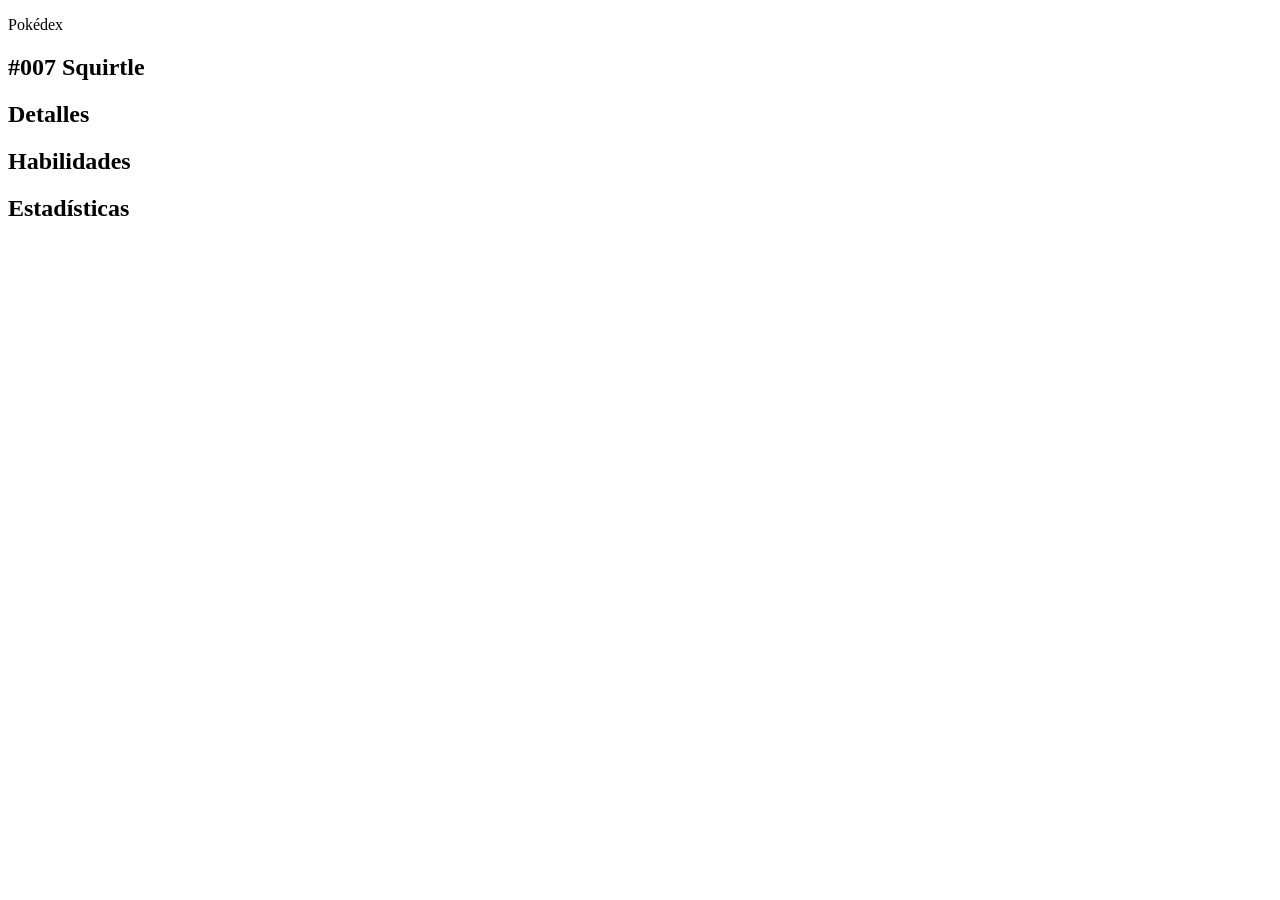
==== detallePokemonSquirtle.html @ 9f223343 "Agregado index.html, detallePokemonSquirtle.html y los demás componentes en el repo original" ====
<!DOCTYPE html>
<html lang="es">
  <head>
    <meta charset="UTF-8">
    <title>Pokédex - Squirtle</title>
  </head>
  <body>
    <header>
      <p>Pokédex</p>
      <nav>
        <!-- mismo menú que la otra página -->
      </nav>
    </header>

    <main>
      <nav id="carrusel">
        <!-- enlaces a los Pokémon cercanos -->
      </nav>

      <article>
        <h1>#007 Squirtle</h1>
        <!-- imagen con leyenda -->

        <section id="detalles">
          <h2>Detalles</h2>
        </section>

        <section id="habilidades">
          <h2>Habilidades</h2>
        </section>

        <section id="estadisticas">
          <h2>Estadísticas</h2>
        </section>
      </article>
    </main>

    <footer>
      <!-- créditos -->
    </footer>
  </body>
</html>
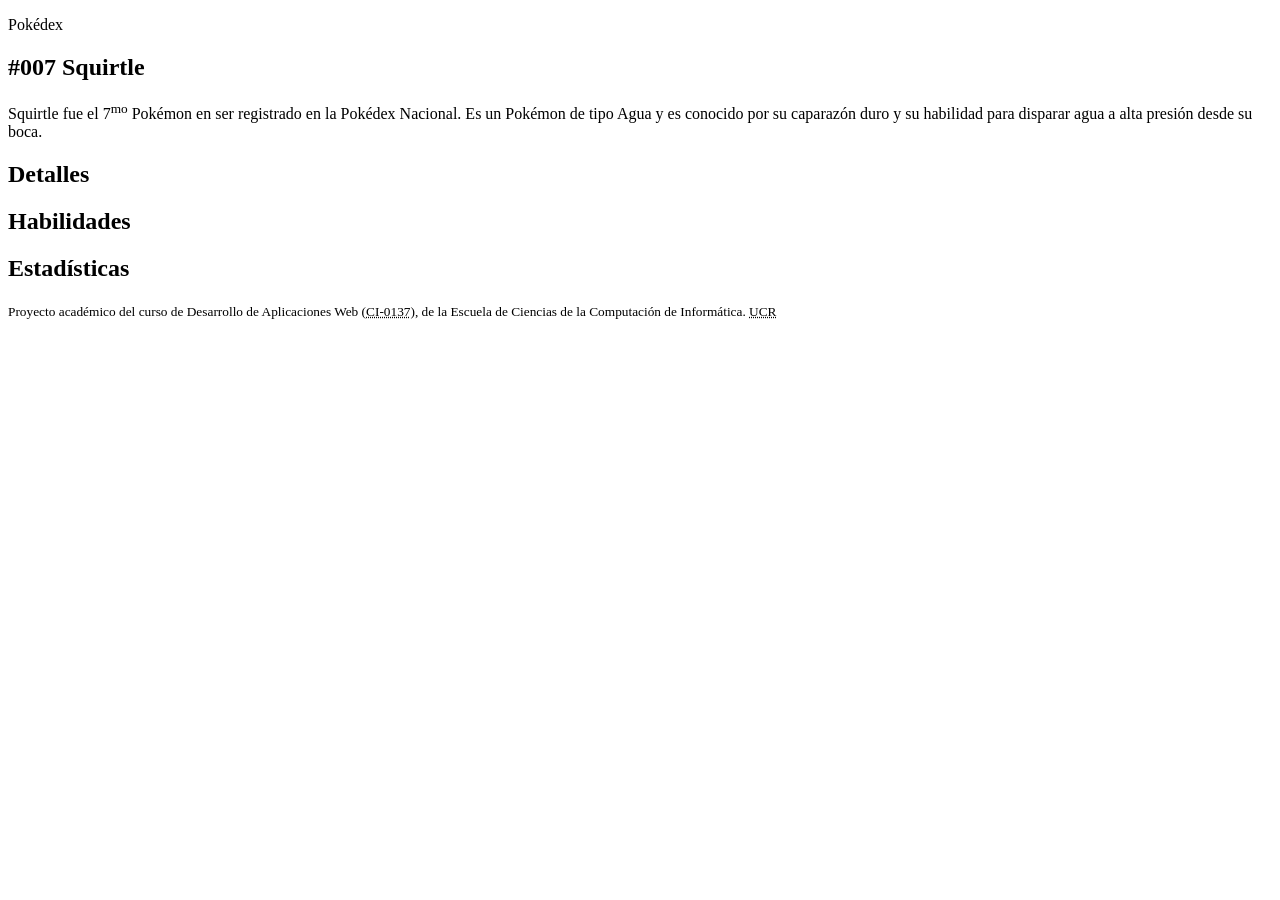
==== commit 5a0b14ad: "Créditos" ====
--- a/detallePokemonSquirtle.html
+++ b/detallePokemonSquirtle.html
@@ -20,6 +20,7 @@
       <article>
         <h1>#007 Squirtle</h1>
         <!-- imagen con leyenda -->
+         <p> Squirtle fue el 7<sup>mo</sup> Pokémon en ser registrado en la Pokédex Nacional. Es un Pokémon de tipo Agua y es conocido por su caparazón duro y su habilidad para disparar agua a alta presión desde su boca.</p>
 
         <section id="detalles">
           <h2>Detalles</h2>
@@ -37,6 +38,15 @@
 
     <footer>
       <!-- créditos -->
+       <p>
+            <small>
+                Proyecto académico del curso de Desarrollo de Aplicaciones Web 
+                (<abbr title="Curso de Desarrollo de Aplicaciones Web">CI-0137</abbr>),
+                de la Escuela de Ciencias de la Computación de Informática.
+                <abbr title="Universidad de Costa Rica">UCR</abbr>
+                <time datetime="2026"></time>
+            </small>
+       </p>
     </footer>
   </body>
 </html>
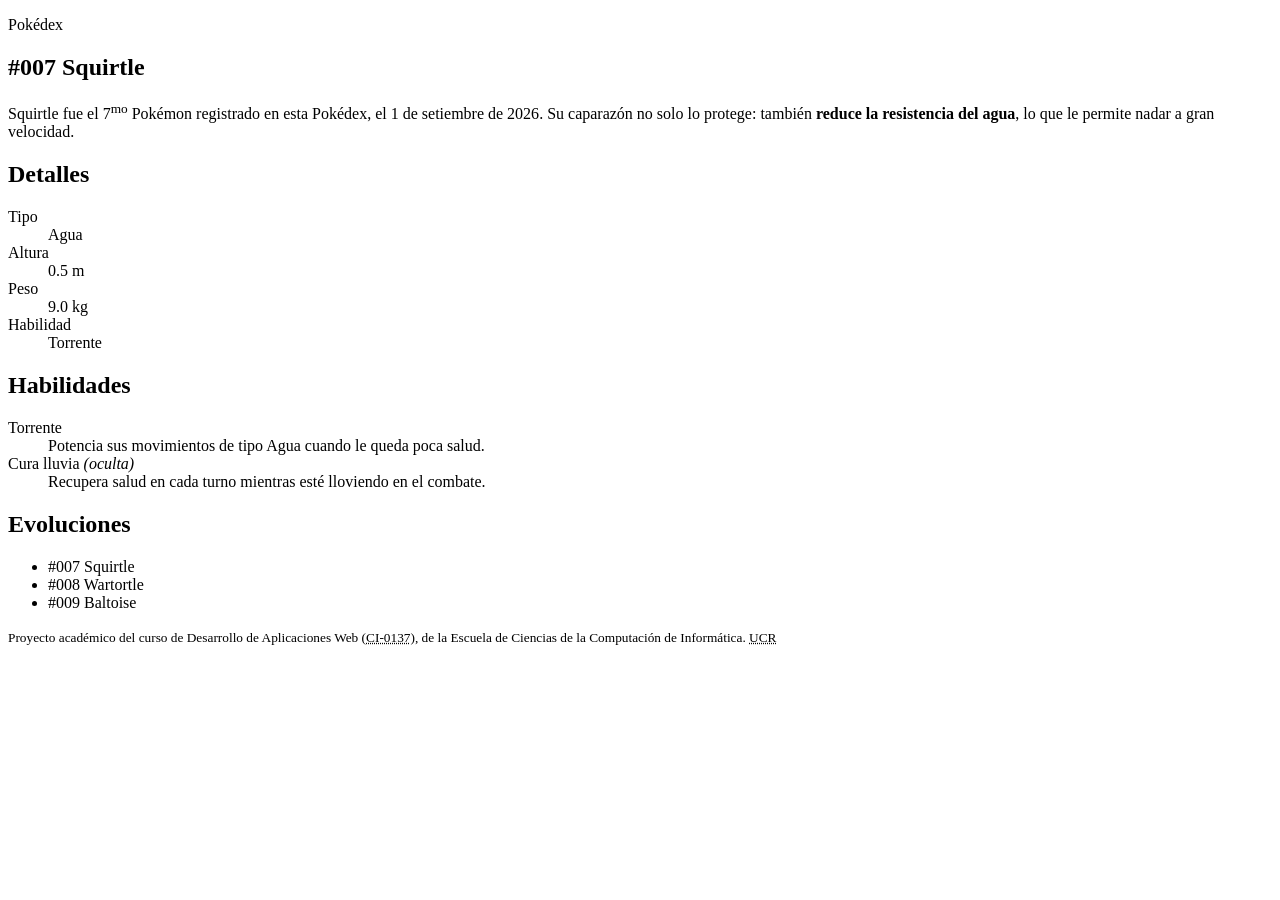
==== commit 7cc514c6: "Más" ====
--- a/detallePokemonSquirtle.html
+++ b/detallePokemonSquirtle.html
@@ -20,18 +20,47 @@
       <article>
         <h1>#007 Squirtle</h1>
         <!-- imagen con leyenda -->
-         <p> Squirtle fue el 7<sup>mo</sup> Pokémon en ser registrado en la Pokédex Nacional. Es un Pokémon de tipo Agua y es conocido por su caparazón duro y su habilidad para disparar agua a alta presión desde su boca.</p>
+         <p> 
+          Squirtle fue el 7<sup>mo</sup> Pokémon registrado en esta Pokédex, 
+          el <time datetime="2026-09-01">1 de setiembre de 2026</time>. 
+          Su caparazón no solo lo protege: también <strong>reduce la resistencia del agua</strong>, 
+          lo que le permite nadar a gran velocidad.
+        </p>
 
         <section id="detalles">
           <h2>Detalles</h2>
+          <dl>
+            <dt>Tipo</dt>
+            <dd>Agua</dd>
+
+            <dt>Altura</dt>
+            <dd>0.5 m</dd>
+
+            <dt>Peso</dt>
+            <dd>9.0 kg</dd>
+
+            <dt>Habilidad</dt>
+            <dd>Torrente</dd>
+          </dl>
         </section>
 
         <section id="habilidades">
           <h2>Habilidades</h2>
+          <dl>
+            <dt>Torrente</dt>
+            <dd>Potencia sus movimientos de tipo Agua cuando le queda poca salud.</dd>
+            <dt>Cura lluvia <em>(oculta)</em></dt>
+            <dd>Recupera salud en cada turno mientras esté lloviendo en el combate.</dd>
+          </dl>
         </section>
 
-        <section id="estadisticas">
-          <h2>Estadísticas</h2>
+        <section id="evoluciones">
+          <h2>Evoluciones</h2>
+          <ul>
+            <li>#007 Squirtle</li>
+            <li>#008 Wartortle</li>
+            <li>#009 Baltoise</li>
+          </ul>
         </section>
       </article>
     </main>
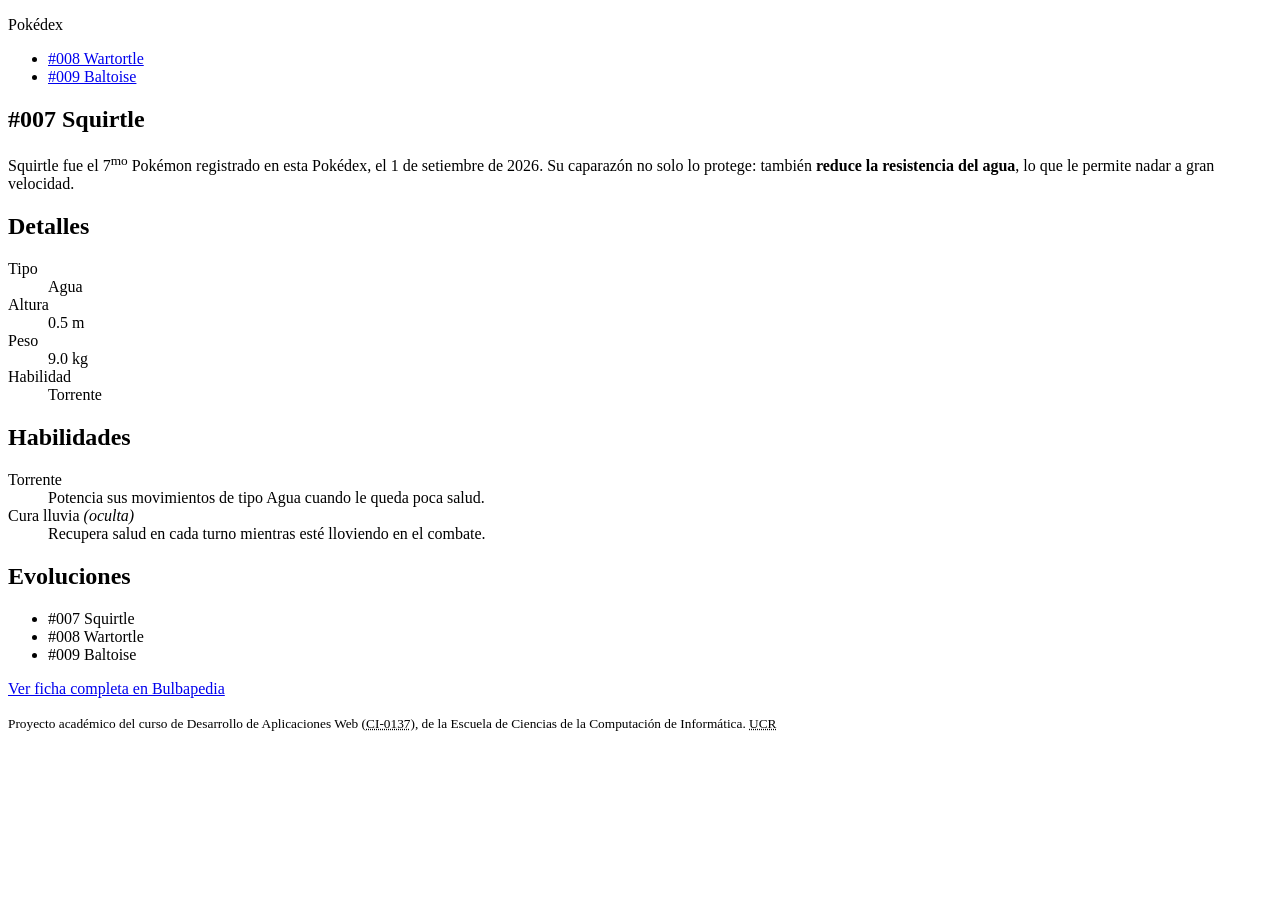
==== commit 40f9ee55: "Agregada ficha completa bulbapedia y demás" ====
--- a/detallePokemonSquirtle.html
+++ b/detallePokemonSquirtle.html
@@ -15,6 +15,10 @@
     <main>
       <nav id="carrusel">
         <!-- enlaces a los Pokémon cercanos -->
+         <ul>
+          <li><a href="detallePokemonWartortle.html">#008 Wartortle</a></li>
+          <li><a href="detallePokemonBaltoise.html">#009 Baltoise</a></li>
+        </ul>
       </nav>
 
       <article>
@@ -62,6 +66,11 @@
             <li>#009 Baltoise</li>
           </ul>
         </section>
+        <p>
+          <a href="https://bulbapedia.bulbagarden.net/wiki/Squirtle_(Pok%C3%A9mon)" target="_blank" rel="noopener">
+            Ver ficha completa en Bulbapedia
+          </a>
+        </p>
       </article>
     </main>
 
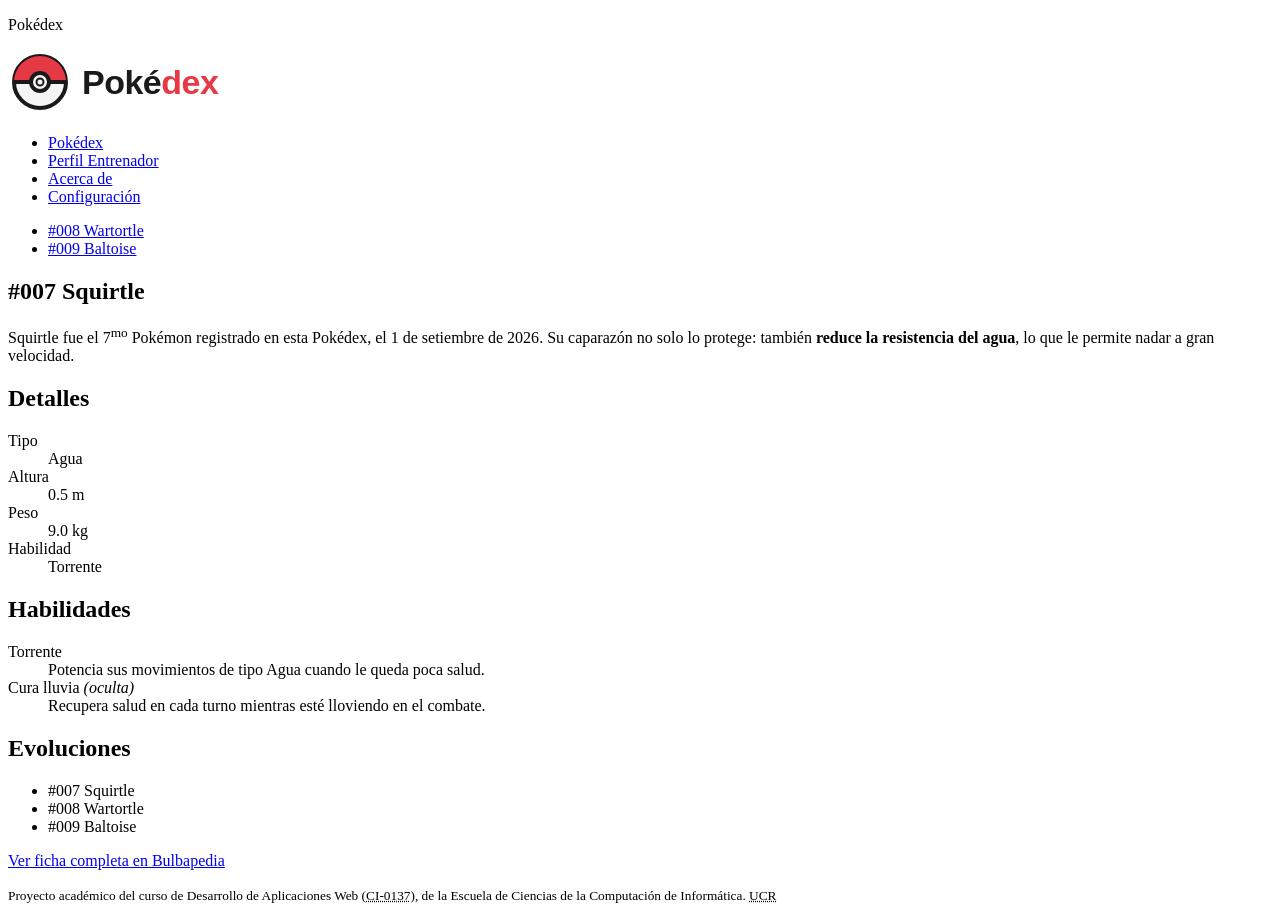
==== commit d0e7bf34: "Adiciones del lab" ====
--- a/detallePokemonSquirtle.html
+++ b/detallePokemonSquirtle.html
@@ -7,8 +7,17 @@
   <body>
     <header>
       <p>Pokédex</p>
+      <img src="assets/logo-pokedex.svg" alt="Pokédex Logo">
       <nav>
         <!-- mismo menú que la otra página -->
+         <!-- enlaces: Pokédex, Perfil de entrenador, Acerca de, Configuración -->
+        <ul> <!-- lista no ordenada (bullet points) -->
+          <li><a href="index.html">Pokédex</a></li>
+          <li><a href="perfil.html">Perfil Entrenador</a></li>
+          <li><a href="acerca.html" target="_blank">Acerca de</a></li>
+          <li><a href="configuracion.html">Configuración</a></li>
+        </ul>
+      </nav>
       </nav>
     </header>
 
@@ -67,7 +76,7 @@
           </ul>
         </section>
         <p>
-          <a href="https://bulbapedia.bulbagarden.net/wiki/Squirtle_(Pok%C3%A9mon)" target="_blank" rel="noopener">
+          <a href="https://bulbapedia.bulbagarden.net/wiki/Squirtle_(Pok%C3%A9mon)" target="_blank" rel="noopener" tabindex="1">
             Ver ficha completa en Bulbapedia
           </a>
         </p>
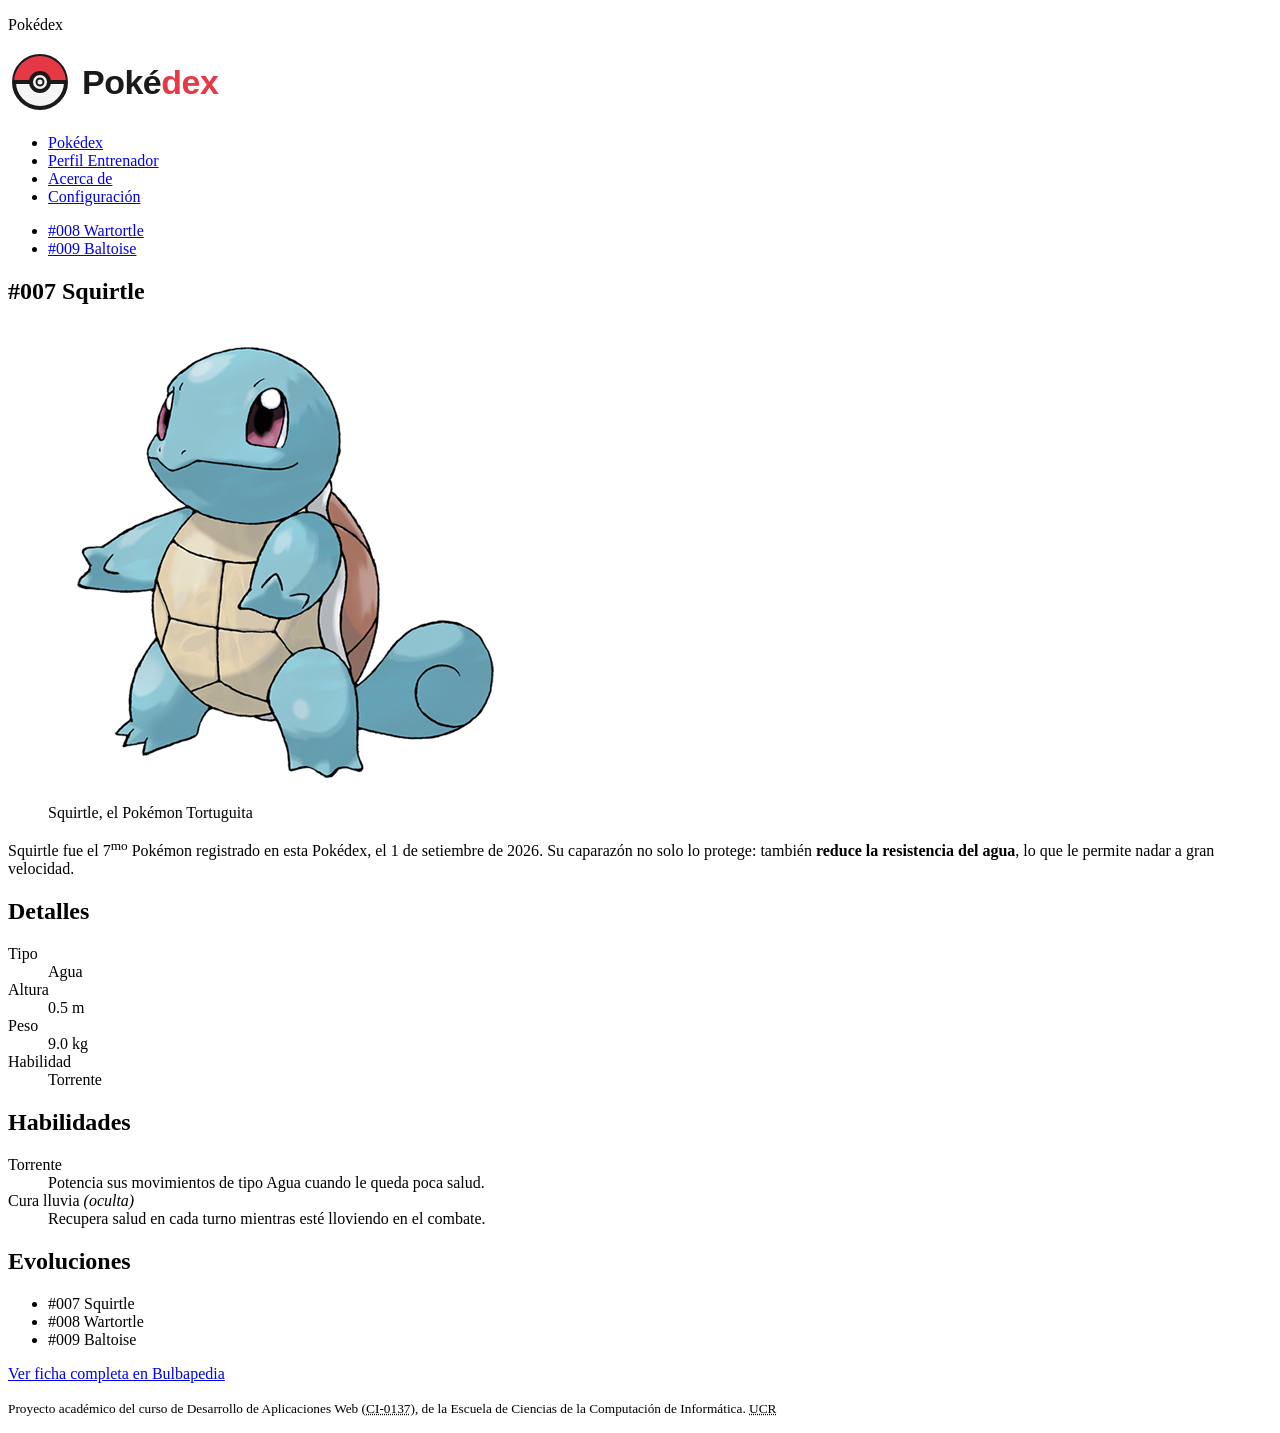
==== commit 7f3652ce: "Icon e imágenes" ====
--- a/detallePokemonSquirtle.html
+++ b/detallePokemonSquirtle.html
@@ -33,6 +33,10 @@
       <article>
         <h1>#007 Squirtle</h1>
         <!-- imagen con leyenda -->
+        <figure>
+          <img src="assets/squirtle-grande.png" alt="Squirtle">
+          <figcaption>Squirtle, el Pokémon Tortuguita</figcaption>
+        </figure>
          <p> 
           Squirtle fue el 7<sup>mo</sup> Pokémon registrado en esta Pokédex, 
           el <time datetime="2026-09-01">1 de setiembre de 2026</time>. 
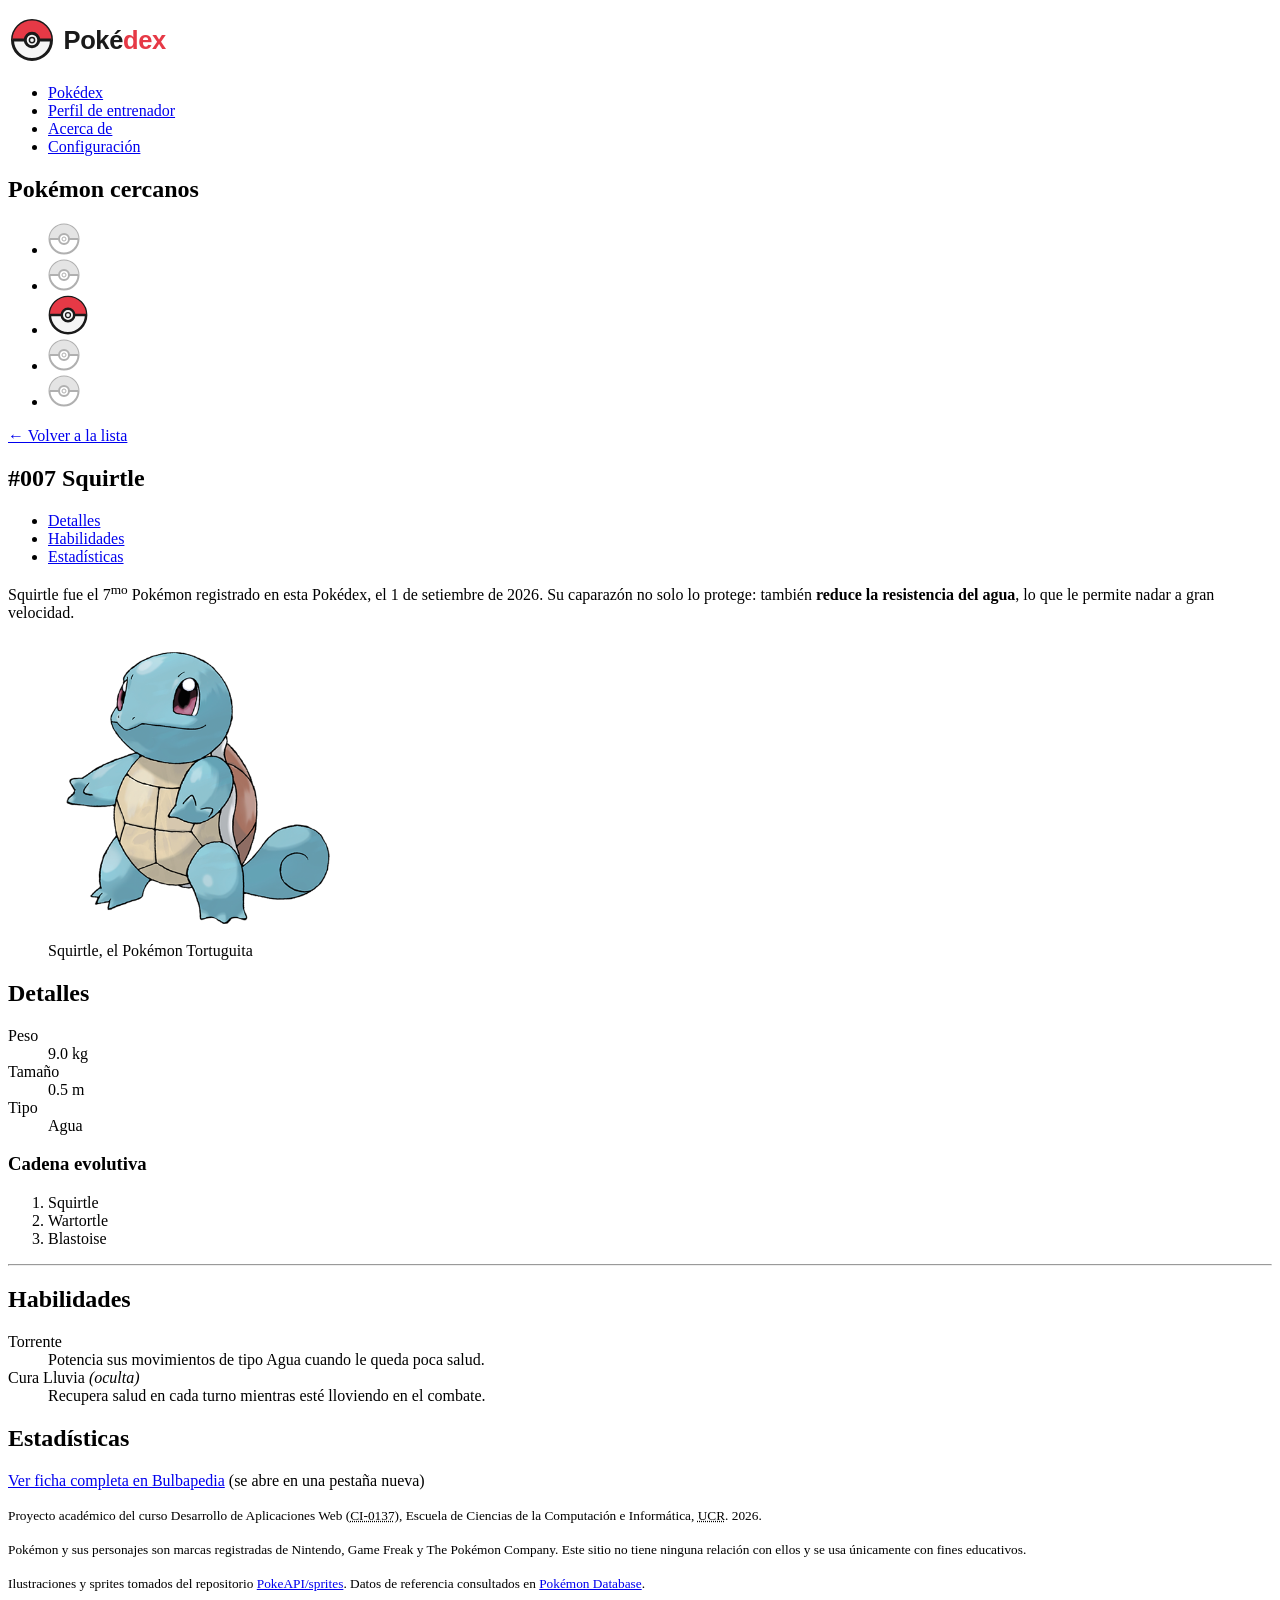
==== commit a52554fa: "Actualizado con versión de la docente" ====
--- a/detallePokemonSquirtle.html
+++ b/detallePokemonSquirtle.html
@@ -1,103 +1,175 @@
 <!DOCTYPE html>
 <html lang="es">
+
   <head>
     <meta charset="UTF-8">
+    <meta name="viewport" content="width=device-width, initial-scale=1">
     <title>Pokédex - Squirtle</title>
+
+    <!-- Favicon en tres formatos: SVG y PNG se declaran aquí; el .ico vive en la raíz y el navegador lo pide solo, sin <link> -->
+    <link rel="icon" type="image/svg+xml" href="assets/pokeball.svg">
+    <link rel="icon" type="image/png" href="assets/pokeball.png">
   </head>
+
   <body>
+
     <header>
-      <p>Pokédex</p>
-      <img src="assets/logo-pokedex.svg" alt="Pokédex Logo">
+      <p>
+        <a href="./">
+          <img src="assets/logo-pokedex.svg" alt="Pokédex" width="180" height="48">
+        </a>
+      </p>
+
       <nav>
-        <!-- mismo menú que la otra página -->
-         <!-- enlaces: Pokédex, Perfil de entrenador, Acerca de, Configuración -->
-        <ul> <!-- lista no ordenada (bullet points) -->
-          <li><a href="index.html">Pokédex</a></li>
-          <li><a href="perfil.html">Perfil Entrenador</a></li>
-          <li><a href="acerca.html" target="_blank">Acerca de</a></li>
+        <!-- Enlaces de navegación principal del sitio -->
+        <ul>
+          <li><a href="./" accesskey="p">Pokédex</a></li>
+          <li><a href="perfil-entrenador.html">Perfil de entrenador</a></li>
+          <li><a href="acerca-de.html">Acerca de</a></li>
           <li><a href="configuracion.html">Configuración</a></li>
         </ul>
-      </nav>
       </nav>
     </header>
 
     <main>
+
+      <!--
+        Carrusel de Pokémon cercanos.
+        En HTML es solamente una lista de enlaces: dos antes, el actual y dos después.
+        El arco, los tamaños y el deslizamiento son CSS y JavaScript, más adelante.
+      -->
       <nav id="carrusel">
-        <!-- enlaces a los Pokémon cercanos -->
-         <ul>
-          <li><a href="detallePokemonWartortle.html">#008 Wartortle</a></li>
-          <li><a href="detallePokemonBaltoise.html">#009 Baltoise</a></li>
+        <h2>Pokémon cercanos</h2>
+
+        <ul>
+          <li>
+            <a href="detalle-pokemon-charmeleon.html">
+              <img src="assets/pokeball-inactiva.svg" alt="Ir a #005 Charmeleon" width="32" height="32">
+            </a>
+          </li>
+
+          <li>
+            <a href="detalle-pokemon-charizard.html">
+              <img src="assets/pokeball-inactiva.svg" alt="Ir a #006 Charizard" width="32" height="32">
+            </a>
+          </li>
+
+          <li>
+            <img src="assets/pokeball.svg" alt="Estás viendo #007 Squirtle" width="40" height="40">
+          </li>
+
+          <li>
+            <a href="detalle-pokemon-wartortle.html">
+              <img src="assets/pokeball-inactiva.svg" alt="Ir a #008 Wartortle" width="32" height="32">
+            </a>
+          </li>
+
+          <li>
+            <a href="detalle-pokemon-blastoise.html">
+              <img src="assets/pokeball-inactiva.svg" alt="Ir a #009 Blastoise" width="32" height="32">
+            </a>
+          </li>
         </ul>
       </nav>
 
-      <article>
-        <h1>#007 Squirtle</h1>
-        <!-- imagen con leyenda -->
-        <figure>
-          <img src="assets/squirtle-grande.png" alt="Squirtle">
-          <figcaption>Squirtle, el Pokémon Tortuguita</figcaption>
-        </figure>
-         <p> 
-          Squirtle fue el 7<sup>mo</sup> Pokémon registrado en esta Pokédex, 
-          el <time datetime="2026-09-01">1 de setiembre de 2026</time>. 
-          Su caparazón no solo lo protege: también <strong>reduce la resistencia del agua</strong>, 
+      <p><a href="./">&larr; Volver a la lista</a></p>
+
+      <article id="ficha-pokemon">
+        <h1><span>#007</span> Squirtle</h1>
+
+        <nav id="indice-ficha">
+          <!-- Índice interno: enlaces ancla que saltan a las secciones de esta misma página -->
+          <ul>
+            <li><a href="#detalles">Detalles</a></li>
+            <li><a href="#habilidades">Habilidades</a></li>
+            <li><a href="#estadisticas">Estadísticas</a></li>
+          </ul>
+        </nav>
+
+        <!-- Texto con elementos especiales: <sup> para el ordinal y <time> con la fecha en formato máquina (datetime) -->
+        <p>Squirtle fue el 7<sup>mo</sup> Pokémon registrado en esta Pokédex, el
+          <time datetime="2026-09-01">1 de setiembre de 2026</time>. Su caparazón no
+          solo lo protege: también <strong>reduce la resistencia del agua</strong>,
           lo que le permite nadar a gran velocidad.
         </p>
 
+        <!-- Figura: imagen con su leyenda asociada mediante <figcaption> -->
+        <figure>
+          <img src="assets/squirtle-grande.png" alt="Squirtle, un Pokémon de tipo Agua con caparazón de tortuga"
+            width="300" height="300">
+          <figcaption>Squirtle, el Pokémon Tortuguita</figcaption>
+        </figure>
+
         <section id="detalles">
           <h2>Detalles</h2>
+
+          <!-- Lista de descripción: pares término/definición -->
           <dl>
-            <dt>Tipo</dt>
-            <dd>Agua</dd>
-
-            <dt>Altura</dt>
-            <dd>0.5 m</dd>
-
             <dt>Peso</dt>
             <dd>9.0 kg</dd>
 
-            <dt>Habilidad</dt>
-            <dd>Torrente</dd>
+            <dt>Tamaño</dt>
+            <dd>0.5 m</dd>
+
+            <dt>Tipo</dt>
+            <dd>Agua</dd>
           </dl>
+
+          <h3>Cadena evolutiva</h3>
+          <!-- Lista ordenada: a diferencia de un <dl>, aquí la secuencia importa -->
+          <ol>
+            <li>Squirtle</li>
+            <li>Wartortle</li>
+            <li>Blastoise</li>
+          </ol>
         </section>
+
+        <hr>
 
         <section id="habilidades">
           <h2>Habilidades</h2>
+
+          <!-- Lista de descripción; <em> remarca que la segunda habilidad es oculta -->
           <dl>
             <dt>Torrente</dt>
             <dd>Potencia sus movimientos de tipo Agua cuando le queda poca salud.</dd>
-            <dt>Cura lluvia <em>(oculta)</em></dt>
+
+            <dt>Cura Lluvia <em>(oculta)</em></dt>
             <dd>Recupera salud en cada turno mientras esté lloviendo en el combate.</dd>
           </dl>
         </section>
 
-        <section id="evoluciones">
-          <h2>Evoluciones</h2>
-          <ul>
-            <li>#007 Squirtle</li>
-            <li>#008 Wartortle</li>
-            <li>#009 Baltoise</li>
-          </ul>
+        <section id="estadisticas">
+          <h2>Estadísticas</h2>
+          <!-- Aqui van las estadísticas -->
         </section>
-        <p>
-          <a href="https://bulbapedia.bulbagarden.net/wiki/Squirtle_(Pok%C3%A9mon)" target="_blank" rel="noopener" tabindex="1">
-            Ver ficha completa en Bulbapedia
-          </a>
-        </p>
+
+        <!-- Enlace externo: target="_blank" abre en pestaña nueva y rel="noopener" evita que esa pestaña controle esta página -->
+        <p><a href="https://bulbapedia.bulbagarden.net/wiki/Squirtle_(Pok%C3%A9mon)" target="_blank" rel="noopener">Ver
+            ficha completa en Bulbapedia</a>
+          (se abre en una pestaña nueva)</p>
       </article>
     </main>
 
     <footer>
-      <!-- créditos -->
-       <p>
-            <small>
-                Proyecto académico del curso de Desarrollo de Aplicaciones Web 
-                (<abbr title="Curso de Desarrollo de Aplicaciones Web">CI-0137</abbr>),
-                de la Escuela de Ciencias de la Computación de Informática.
-                <abbr title="Universidad de Costa Rica">UCR</abbr>
-                <time datetime="2026"></time>
-            </small>
-       </p>
+      <!-- Elementos de texto con semántica especial: <abbr> marca una sigla junto a su expansión (title) y <time> da una fecha en formato legible por máquina (datetime) -->
+      <p><small>Proyecto académico del curso Desarrollo de Aplicaciones Web
+          (<abbr title="Curso de Informática 0137">CI-0137</abbr>),
+          Escuela de Ciencias de la Computación e Informática,
+          <abbr title="Universidad de Costa Rica">UCR</abbr>.
+          <time datetime="2026">2026</time>.</small></p>
+
+      <p><small>Pokémon y sus personajes son marcas registradas de Nintendo,
+          Game Freak y The Pokémon Company. Este sitio no tiene ninguna relación con
+          ellos y se usa únicamente con fines educativos.</small></p>
+
+      <!-- Enlaces externos: target="_blank" abre en pestaña nueva y rel="noopener" evita que esa pestaña controle esta página -->
+      <p><small>Ilustraciones y sprites tomados del repositorio
+          <a href="https://github.com/PokeAPI/sprites" target="_blank" rel="noopener">PokeAPI/sprites</a>.
+          Datos de referencia consultados en
+          <a href="https://pokemondb.net/" target="_blank" rel="noopener">Pokémon Database</a>.</small></p>
     </footer>
+
   </body>
+
 </html>
